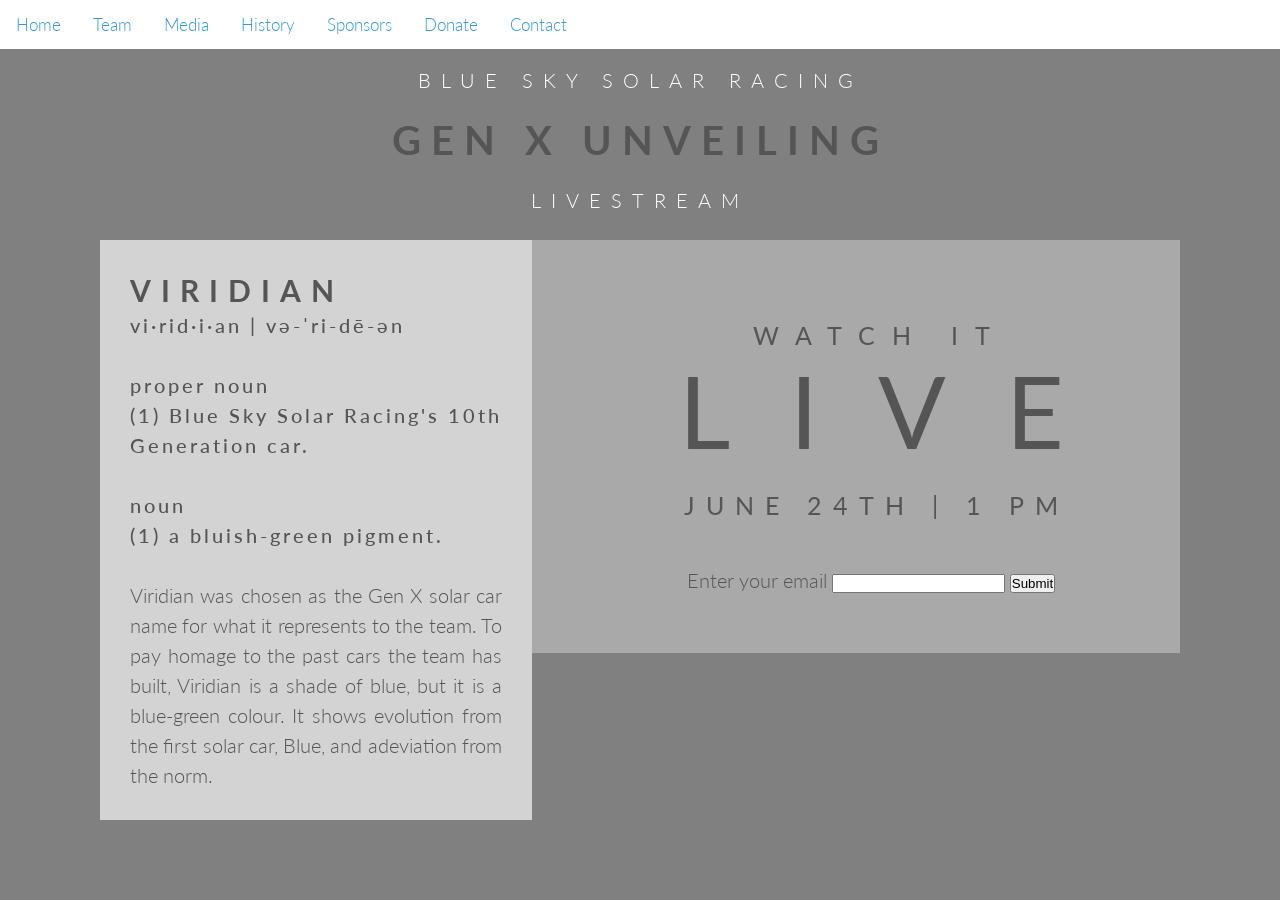
==== index.html @ 3bea6dcf "add local files" ====
<!DOCTYPE html>
<html lang="en">
    <head>
        <meta name="viewport" content="width=device-width, initial-scale=1.0">
        <link rel="stylesheet" type="text/css" href="resources/css/style.css">
        <link href='http://fonts.googleapis.com/css?family=Lato:100,300,400,300italic' rel='stylesheet' type='text/css'>
        <title>Blue Sky Donation Banner</title>
    </head>
    
    <header> 
           
            <div class="topnav" id="myTopnav">
                  <a href="http://blueskysolar.utoronto.ca/" class="colour">Home</a>
                  <a href="#news">Team</a>
                  <a href="http://blueskysolar.utoronto.ca/?page_id=801">Media</a>
                  <a href="http://blueskysolar.utoronto.ca/?page_id=2879">History</a>
                  <a href="http://blueskysolar.utoronto.ca/?page_id=805">Sponsors</a>
                  <a href="https://donate.utoronto.ca/give/show/393">Donate</a>
                  <a href="http://blueskysolar.utoronto.ca/?page_id=796">Contact</a>
                  <a href="javascript:void(0);" class="icon" onclick="myFunction()"><i class="fa fa-bars"></i></a>
            </div>
                          
            <script>
                function myFunction() {
                    var x = document.getElementById("myTopnav");
                        if (x.className === "topnav") {
                            x.className += "responsive";
                        } else {
                            x.className = "topnav";
                        }
                }
            </script>
    </header>
    
    <body>
    
        <iframe name=”hidden_iframe” id=”hidden_iframe” style=”display:none;” onload=”if(submitted) class="hide-form"{window.location="http://blueskysolar.utoronto.ca/"}”></iframe> 
    
        <div class="content-wrapper">
            <div class="title">
               
                <h2 class="subtitle">Blue Sky Solar Racing</h2>
                <h1 class="title-heading">Gen X Unveiling</h1>
                <h2 class="subtitle">Livestream</h2>
                
            </div>
            
            <div class="column-wrapper">
                <div class="column left">
                    <h1 class="dictionary-title">Viridian</h1>
                    <h2 class="dictionary">vi·​rid·​i·​an | və-ˈri-dē-ən</h2><br>
                    <h2 class="dictionary">proper noun</h2>
                    <h2 class="dictionary">(1) Blue Sky Solar Racing's 10th Generation car.</h2><br>
                    <h2 class="dictionary">noun</h2>
                    <h2 class="dictionary">(1) a bluish-green pigment.</h2><br>
                    <p>
                        Viridian was chosen as the Gen X solar car name for what it represents to the team. To pay homage to the past cars the team has built, Viridian is a shade of blue, but it is a blue-green colour. It shows evolution from the first solar car, Blue, and adeviation from the norm.
                    </p>
                </div>
                
                <div class="column right">
                    <h2 class="info-text-3"><span style="letter-spacing: 17px;">Watch I</span>t</h2> 
                    <h2 class="info-text-2"><span style="letter-spacing: 60px;">Liv</span>e</h2>
                    <h2 class="info-text-3"><span style="letter-spacing: 11px;">June 24th | 1 P</span>M</h2><br><br>
                    
                    <div class="countdown-container">
                       <p id="timer">
                           
                       </p>
                    </div>
             
                    <script type=”text/javascript”>var submitted=false;</script> 
                    
                    <form action="https://docs.google.com/forms/d/e/1FAIpQLSffCqPy3en-JEjx-VGScRZC0bl-e0GyffivS2RvYVkKbQRckg/formResponse" method=”post” target=”hidden_iframe” onsubmit=”submitted=true;”> 

                        <label>Enter your email</label>
                    
                        <input type="text" name="entry.695619948" value="" dir="auto" aria-label="Enter your email  " title="">
                    
                        <input type="submit" name="submit" value="Submit" onclick="window.location.href = 'https://w3docs.com';">
                    
                    </form>
                
                </div>                            
            </div>
        </div>
    
    </body>
</html>*
---- resources/css/style.css ----
/*
Orange color: #e67e22

*/


/* ----------------------------------------------- */
/* BASIC SETUP */
/* ----------------------------------------------- */

* {
    margin: 0;
    padding: 0;
    box-sizing: border-box;
}

html,
body {
    background-color: #fff;
    color: #555;
    font-family: 'Lato', 'Arial', sans-serif;
    font-weight: 300;
    font-size: 20px;
    text-rendering: optimizeLegibility;
    overflow-x: hidden;
}

/* ----------------------------------------------- */
/* REUSABLE COMPONENTS */
/* ----------------------------------------------- */



/* ----- PARAGRAPHS ----- */
.long-copy {
    line-height: 145%;
    font-size: 100%;
}

.box p {
    font-size: 100%;
    line-height: 145%;
}


/* ----- ICONS ----- */

/* ----- BUTTONS ----- */


/* ----------------------------------------------- */
/* HEADER */
/* ----------------------------------------------- */

.topnav {
  overflow: hidden;
  background-color: #fff;
  position: absolute;
  z-index: 1;
  width: 100vw;
}

.topnav a {
  z-index: 1;
  float: left;
  display: block;
  color: #3498db;
  text-align: center;
  padding: 14px 16px;
  text-decoration: none;
  font-size: 17px; 
}

.topnav a:hover {
  background-color: #ddd;
  color: black;
}

/* ----------------------------------------------- */
/* FEATURES */
/* ----------------------------------------------- */

.content-wrapper{
    background-color: gray;
    position: absolute;
    top: 0;
    height: 100vh;
    width: 100vw;
    z-index: 0;
    padding: 50px 100px;
}

.title{
    text-align: center;
    line-height: 60px
}

.column-wrapper{
    padding-top: 10px;
}

.column {
    float: left;
    padding: 0 30px 0 0;
}

.left {
    width: 40%;
    background-color: lightgray;
    line-height: 30px;
    padding: 30px 30px 30px 30px;
}


.right {
    width: 60%;
    background-color: darkgray;
    text-align: center;
    padding: 60px 0px 60px 30px;
}


/* ----------------------------------------------- */
/* TEXT */
/* ----------------------------------------------- */

.subtitle{
    font-weight:300;
    color: white;
    text-transform: uppercase;
    letter-spacing: 10px;
    font-size: 20px;
}

.title-heading{
    text-transform: uppercase;
    letter-spacing: 10px;
}

.dictionary-title{
    text-transform: uppercase;
    letter-spacing: 10px;
    font-size: 30px;
    padding-top: 5px;
    padding-bottom: 5px;
}

.dictionary{
    letter-spacing: 3px;
    font-size: 20px;
    font-weight: 500;
}

.info-text{
    text-transform: uppercase;
    font-weight: 400;
    letter-spacing: 5px;
}

.info-text-1{
    text-transform: uppercase;
    font-weight: 400;
    position: relative;
    top: 0;
    font-size: 60px;
}

.info-text-2{
    text-transform: uppercase;
    font-weight: 400;
    padding: 0 0;
    font-size: 100px;
}

.info-text-3{
    text-transform: uppercase;
    font-weight: 400;
    padding-top: 20px;
    font-size: 25px;
}

.info-text-4{
    text-transform: uppercase;
    font-weight: 400;
    letter-spacing: 5px;
    padding-bottom: 25px;
}

p{
    font-size: 20px;
    text-align: justify;
}

/* ----------------------------------------------- */
/* FEATURES */
/* ----------------------------------------------- */

.hide-form{
    height: 0;
    width: 100;
    visibility: hidden;
    margin: 0;
    padding: 0;
    position:absolute;
    top: 0;
}
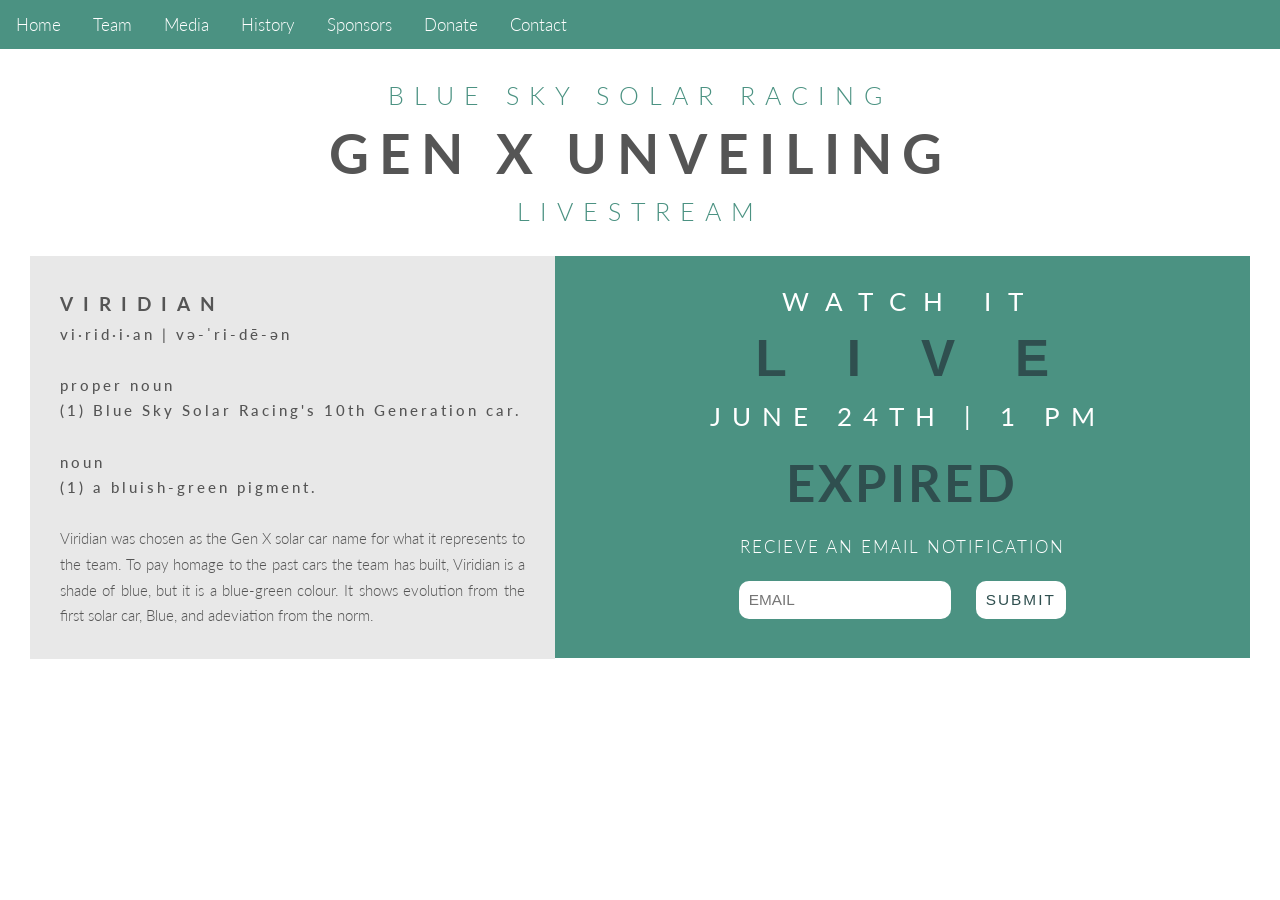
==== commit 5309536a: "v1 upload" ====
--- a/index.html
+++ b/index.html
@@ -1,4 +1,16 @@
 <!DOCTYPE html>
+
+<!-
+
+#4B9282 - Viridian
+#FFFFF1 - Ivory
+#666666 - Dove Gray
+#A19893 - Slate gray
+#C5BAB5 - Light Gray
+#C0C0C0 - Gray
+
+-->
+
 <html lang="en">
     <head>
         <meta name="viewport" content="width=device-width, initial-scale=1.0">
@@ -34,50 +46,47 @@
     
     <body>
     
-        <iframe name=”hidden_iframe” id=”hidden_iframe” style=”display:none;” onload=”if(submitted) class="hide-form"{window.location="http://blueskysolar.utoronto.ca/"}”></iframe> 
+        <iframe name=”hidden_iframe” id=”hidden_iframe” style=”display:none;” onload=”if(submitted) class="hide-form"{window.location="http://blueskysolar.utoronto.ca/"}”> </iframe> 
     
         <div class="content-wrapper">
             <div class="title">
-               
                 <h2 class="subtitle">Blue Sky Solar Racing</h2>
                 <h1 class="title-heading">Gen X Unveiling</h1>
                 <h2 class="subtitle">Livestream</h2>
-                
             </div>
             
             <div class="column-wrapper">
-                <div class="column left">
+                <div class="column left" id="left">
                     <h1 class="dictionary-title">Viridian</h1>
                     <h2 class="dictionary">vi·​rid·​i·​an | və-ˈri-dē-ən</h2><br>
                     <h2 class="dictionary">proper noun</h2>
                     <h2 class="dictionary">(1) Blue Sky Solar Racing's 10th Generation car.</h2><br>
                     <h2 class="dictionary">noun</h2>
                     <h2 class="dictionary">(1) a bluish-green pigment.</h2><br>
-                    <p>
+                    <p class="dic-desc">
                         Viridian was chosen as the Gen X solar car name for what it represents to the team. To pay homage to the past cars the team has built, Viridian is a shade of blue, but it is a blue-green colour. It shows evolution from the first solar car, Blue, and adeviation from the norm.
                     </p>
                 </div>
                 
-                <div class="column right">
-                    <h2 class="info-text-3"><span style="letter-spacing: 17px;">Watch I</span>t</h2> 
-                    <h2 class="info-text-2"><span style="letter-spacing: 60px;">Liv</span>e</h2>
-                    <h2 class="info-text-3"><span style="letter-spacing: 11px;">June 24th | 1 P</span>M</h2><br><br>
+                <div class="column right" id=right>
+                   <div class="static-info-container">
+                       <h2 class="info-text-3"><span style="letter-spacing: 17px;">Watch I</span>t</h2> 
+                        <h2 class="info-text-2"><span style="letter-spacing: 60px;">Liv</span>e</h2>
+                        <h2 class="info-text-3"><span style="letter-spacing: 11px;">June 24th | 1 P</span>M</h2>
+                   </div>
                     
-                    <div class="countdown-container">
-                       <p id="timer">
-                           
-                       </p>
-                    </div>
-             
+                    <div class="timer-container"><h3 id="demo" class="timer"></h3></div>
+                    <script src="resources/script.js"></script>
+                                 
                     <script type=”text/javascript”>var submitted=false;</script> 
                     
-                    <form action="https://docs.google.com/forms/d/e/1FAIpQLSffCqPy3en-JEjx-VGScRZC0bl-e0GyffivS2RvYVkKbQRckg/formResponse" method=”post” target=”hidden_iframe” onsubmit=”submitted=true;”> 
+                    <form id="form" action="https://docs.google.com/forms/d/e/1FAIpQLSffCqPy3en-JEjx-VGScRZC0bl-e0GyffivS2RvYVkKbQRckg/formResponse" method=”post” target=”hidden_iframe” onsubmit=”submitted=true;”> 
 
-                        <label>Enter your email</label>
+                        <label class="rec-email">Recieve an email notification</label><br><br>
                     
-                        <input type="text" name="entry.695619948" value="" dir="auto" aria-label="Enter your email  " title="">
+                        <input class="email-input" type="text" name="entry.695619948" value="" dir="auto" placeholder="EMAIL" aria-label="Enter your email" title="">
                     
-                        <input type="submit" name="submit" value="Submit" onclick="window.location.href = 'https://w3docs.com';">
+                        <input class="submit-button" type="submit" name="submit" value="Submit" onclick="hideSignUp()">
                     
                     </form>
                 
--- a/resources/css/style.css
+++ b/resources/css/style.css
@@ -16,7 +16,7 @@
 
 html,
 body {
-    background-color: #fff;
+    background-color: white;
     color: #555;
     font-family: 'Lato', 'Arial', sans-serif;
     font-weight: 300;
@@ -26,45 +26,23 @@
 }
 
 /* ----------------------------------------------- */
-/* REUSABLE COMPONENTS */
-/* ----------------------------------------------- */
-
-
-
-/* ----- PARAGRAPHS ----- */
-.long-copy {
-    line-height: 145%;
-    font-size: 100%;
-}
-
-.box p {
-    font-size: 100%;
-    line-height: 145%;
-}
-
-
-/* ----- ICONS ----- */
-
-/* ----- BUTTONS ----- */
-
-
-/* ----------------------------------------------- */
 /* HEADER */
 /* ----------------------------------------------- */
 
 .topnav {
   overflow: hidden;
-  background-color: #fff;
+  background-color: #4B9282;
   position: absolute;
   z-index: 1;
   width: 100vw;
+  color: white;
 }
 
 .topnav a {
   z-index: 1;
   float: left;
   display: block;
-  color: #3498db;
+  color: white;
   text-align: center;
   padding: 14px 16px;
   text-decoration: none;
@@ -81,44 +59,42 @@
 /* ----------------------------------------------- */
 
 .content-wrapper{
-    background-color: gray;
+    background-color: white;
     position: absolute;
     top: 0;
     height: 100vh;
     width: 100vw;
     z-index: 0;
-    padding: 50px 100px;
 }
 
 .title{
-    text-align: center;
-    line-height: 60px
+	text-align: center;
+	margin-top: 80px;
 }
 
 .column-wrapper{
-    padding-top: 10px;
+	margin: 30px 30px;
 }
 
 .column {
     float: left;
     padding: 0 30px 0 0;
+	margin: 0 px;
+	padding: 30px;
 }
 
 .left {
-    width: 40%;
-    background-color: lightgray;
-    line-height: 30px;
-    padding: 30px 30px 30px 30px;
-}
-
+    width: 43%;
+    background-color: #e8e8e8;
+    line-height: 2vw;
+}
 
 .right {
-    width: 60%;
-    background-color: darkgray;
+    width: 57%;
+    background-color: #4B9282;
     text-align: center;
-    padding: 60px 0px 60px 30px;
-}
-
+	
+}
 
 /* ----------------------------------------------- */
 /* TEXT */
@@ -126,29 +102,35 @@
 
 .subtitle{
     font-weight:300;
-    color: white;
+    color: #4B9282;
     text-transform: uppercase;
     letter-spacing: 10px;
-    font-size: 20px;
+    font-size: 25px;
 }
 
 .title-heading{
     text-transform: uppercase;
     letter-spacing: 10px;
+	margin: 10px;
+	font-size: 55px;
 }
 
 .dictionary-title{
     text-transform: uppercase;
     letter-spacing: 10px;
-    font-size: 30px;
+    font-size: 1.5vw;
     padding-top: 5px;
     padding-bottom: 5px;
 }
 
 .dictionary{
     letter-spacing: 3px;
-    font-size: 20px;
+    font-size: 1.2vw;
     font-weight: 500;
+}
+
+.dic-desc{
+    font-size: 1.2vw;
 }
 
 .info-text{
@@ -157,26 +139,19 @@
     letter-spacing: 5px;
 }
 
-.info-text-1{
+.info-text-2{
+    text-transform: uppercase;
+    font-weight: 600;
+    padding: 1vw 0;
+    font-size: 4vw;
+	color: darkslategray;
+}
+
+.info-text-3{
     text-transform: uppercase;
     font-weight: 400;
-    position: relative;
-    top: 0;
-    font-size: 60px;
-}
-
-.info-text-2{
-    text-transform: uppercase;
-    font-weight: 400;
-    padding: 0 0;
-    font-size: 100px;
-}
-
-.info-text-3{
-    text-transform: uppercase;
-    font-weight: 400;
-    padding-top: 20px;
-    font-size: 25px;
+    font-size: 2vw;
+	color: white;
 }
 
 .info-text-4{
@@ -191,8 +166,15 @@
     text-align: justify;
 }
 
-/* ----------------------------------------------- */
-/* FEATURES */
+.rec-email{
+	text-transform: uppercase;
+	font-size: 1.3vw; 
+	letter-spacing: 2px; 
+	color: white		
+}
+
+/* ----------------------------------------------- */
+/* FORM */
 /* ----------------------------------------------- */
 
 .hide-form{
@@ -204,3 +186,264 @@
     position:absolute;
     top: 0;
 }
+
+.email-input{
+	border-radius: 10px;
+	border-style: solid;
+	border-width: 1px;
+	padding: 10px;
+	font-size: 1.2vw;
+	border-width: 0;
+}
+
+.submit-button{
+	text-transform: uppercase;
+	padding: 10px;
+	border-style: solid;
+	border-radius: 10px;
+	background-color: white;
+	text-transform: uppercase; 
+	font-size: 1.2vw; 
+	letter-spacing: 2px;
+	border-width: 0;
+	margin-left: 20px;
+	color: darkslategray;
+}
+
+.submit-button:hover{
+	text-transform: uppercase;
+	padding: 10px;
+	border-style: solid;
+	border-radius: 10px;
+	background-color: darkslategray;
+	text-transform: uppercase; 
+	font-size: 1.2vw; 
+	letter-spacing: 2px;
+	border-width: 0;
+	margin-left: 20px;
+	color: white;
+}
+
+/* ----------------------------------------------- */
+/* TIMER */
+/* ----------------------------------------------- */
+
+.timer{
+    letter-spacing: 3px;
+    text-align: center;
+    margin: 20px;
+    font-size: 4vw;
+	color: darkslategray;
+}
+
+/* ----------------------------------------------- */
+/* MEDIA QUERIES */
+/* ----------------------------------------------- */
+
+@media only screen and (max-width: 600px) {
+
+* {
+    margin: 0;
+    padding: 0;
+    box-sizing: border-box;
+}
+
+html,
+body {
+    background-color: white;
+    color: #555;
+    font-family: 'Lato', 'Arial', sans-serif;
+    font-weight: 300;
+    font-size: 20px;
+    text-rendering: optimizeLegibility;
+}
+
+/* ----------------------------------------------- */
+/* HEADER */
+/* ----------------------------------------------- */
+
+.topnav a {
+  display: none;
+  height: 0;
+}
+
+.topnav a:hover {
+  display: none;
+}
+
+/* ----------------------------------------------- */
+/* FEATURES */
+/* ----------------------------------------------- */
+
+.title{
+	text-align: center;
+	margin-top: 20px;
+	margin-bottom: -10px;
+}
+	
+.column-wrapper{
+	margin: 30px 30px;
+}
+
+.column {
+    float:none;
+	margin: 0px;
+	padding: 20px;
+	margin-top: 0px;
+}
+
+.left {
+    width: 100%;
+    background-color: #e8e8e8;
+	line-height: 1.3;
+}
+
+.right {
+    width: 100%;
+    background-color: #4B9282;
+    text-align: center;
+}
+
+/* ----------------------------------------------- */
+/* TEXT */
+/* ----------------------------------------------- */
+
+.subtitle{
+    font-weight:300;
+    color: #4B9282;
+    text-transform: uppercase;
+    letter-spacing: 5px;
+    font-size: 4vw;
+}
+
+.title-heading{
+    text-transform: uppercase;
+    letter-spacing: 10px;
+	margin: 1vw;
+	font-size: 5vw;
+}
+
+.dictionary-title{
+    text-transform: uppercase;
+    letter-spacing: 10px;
+    font-size: 5vw;
+    padding-top: 5px;
+    padding-bottom: 5px;
+}
+
+.dictionary{
+    letter-spacing: 3px;
+    font-size: 4vw;
+    font-weight: 500;
+}
+
+.dic-desc{
+    font-size: 4vw;
+	height: 0;
+	display: none;
+}
+
+.info-text{
+    text-transform: uppercase;
+    font-weight: 400;
+    letter-spacing: 5px;
+}
+
+.info-text-2{
+    text-transform: uppercase;
+    font-weight: 600;
+    padding: 0;
+    font-size: 10vw;
+	color: darkslategray;
+	height: 0;
+	display: none;
+}
+
+.info-text-3{
+	display: hidden;
+	height: 0;
+	display: none;
+}
+
+.info-text-4{
+    text-transform: uppercase;
+    font-weight: 400;
+    letter-spacing: 5px;
+    padding-bottom: 25px;
+}
+
+p{
+    font-size: 4vw;
+    text-align: justify;
+}
+	
+.rec-email{
+	text-transform: uppercase;
+	font-size: 5vw; 
+	letter-spacing: 2px; 
+	color: white		
+}
+
+/* ----------------------------------------------- */
+/* FORM */
+/* ----------------------------------------------- */
+
+.hide-form{
+    height: 0;
+    width: 100;
+    visibility: hidden;
+    margin: 0;
+    padding: 0;
+    position:absolute;
+    top: 0;
+}
+
+.email-input{
+	border-radius: 10px;
+	border-style: solid;
+	border-width: 1px;
+	padding: 10px;
+	font-size: 3.5vw;
+	margin-bottom: 20px;
+	border-width: 0;
+}
+
+.submit-button{
+	text-transform: uppercase;
+	padding: 10px 10vw;
+	border-style: solid;
+	border-radius: 10px;
+	background-color: white;
+	text-transform: uppercase; 
+	font-size: 4vw; 
+	letter-spacing: 2px;
+	border-width: 0;
+	margin-left: 0px;
+	color: darkslategray;
+}
+
+.submit-button:hover{
+	text-transform: uppercase;
+	padding: 10px 10vw;
+	border-style: solid;
+	border-radius: 10px;
+	background-color: white;
+	text-transform: uppercase; 
+	font-size: 4vw; 
+	letter-spacing: 2px;
+	border-width: 0;
+	margin-left: 0px;
+	color: darkslategray;
+}
+
+/* ----------------------------------------------- */
+/* TIMER */
+/* ----------------------------------------------- */
+
+.timer{
+    letter-spacing: 3px;
+    text-align: center;
+    margin: 10px;
+    font-size: 6vw;
+	color: darkslategray;
+}
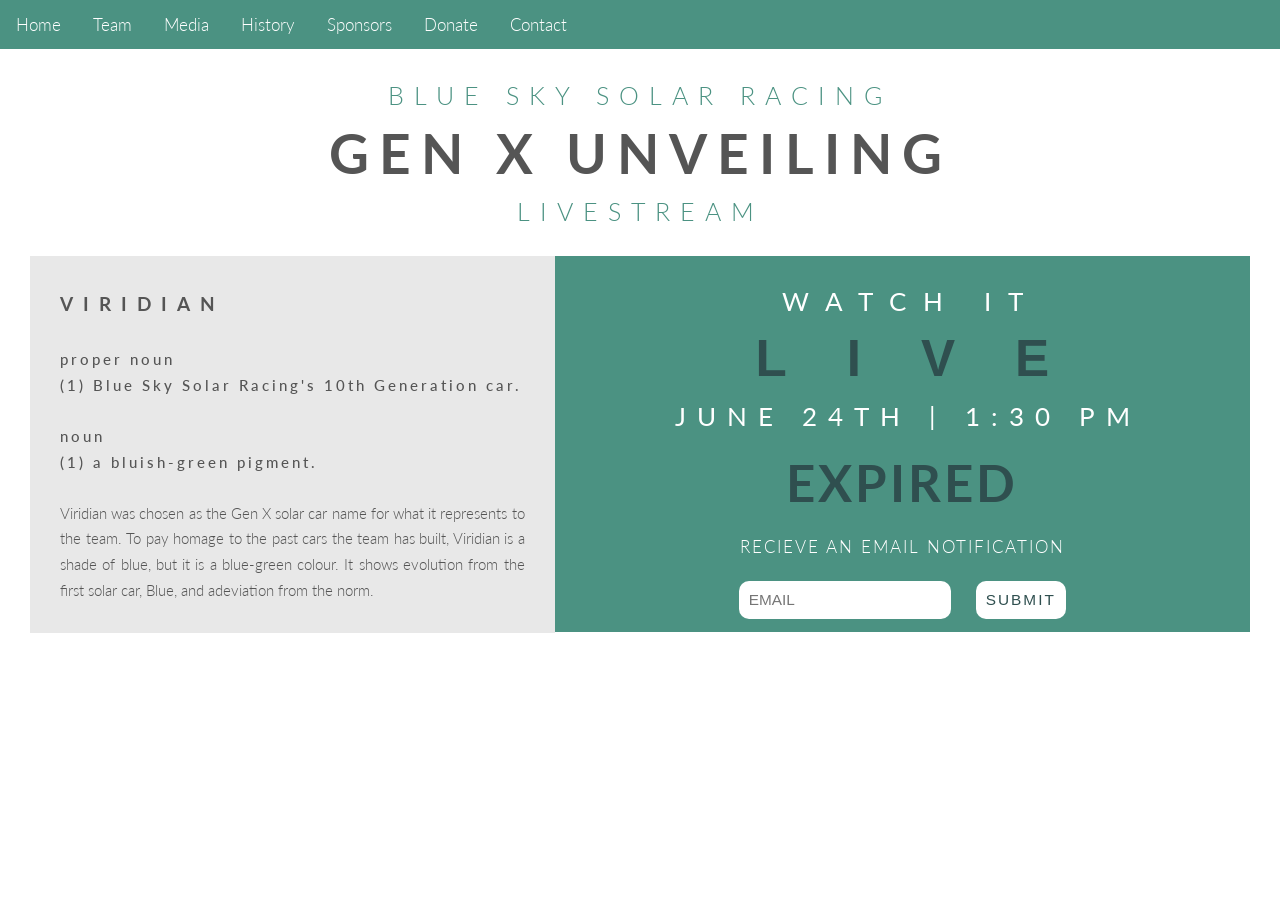
==== commit 6a21d6eb: "fixed time and left panel text" ====
--- a/index.html
+++ b/index.html
@@ -57,8 +57,7 @@
             
             <div class="column-wrapper">
                 <div class="column left" id="left">
-                    <h1 class="dictionary-title">Viridian</h1>
-                    <h2 class="dictionary">vi·​rid·​i·​an | və-ˈri-dē-ən</h2><br>
+                    <h1 class="dictionary-title">Viridian</h1><br>
                     <h2 class="dictionary">proper noun</h2>
                     <h2 class="dictionary">(1) Blue Sky Solar Racing's 10th Generation car.</h2><br>
                     <h2 class="dictionary">noun</h2>
@@ -72,7 +71,7 @@
                    <div class="static-info-container">
                        <h2 class="info-text-3"><span style="letter-spacing: 17px;">Watch I</span>t</h2> 
                         <h2 class="info-text-2"><span style="letter-spacing: 60px;">Liv</span>e</h2>
-                        <h2 class="info-text-3"><span style="letter-spacing: 11px;">June 24th | 1 P</span>M</h2>
+                        <h2 class="info-text-3"><span style="letter-spacing: 11px;">June 24th | 1:30 P</span>M</h2>
                    </div>
                     
                     <div class="timer-container"><h3 id="demo" class="timer"></h3></div>
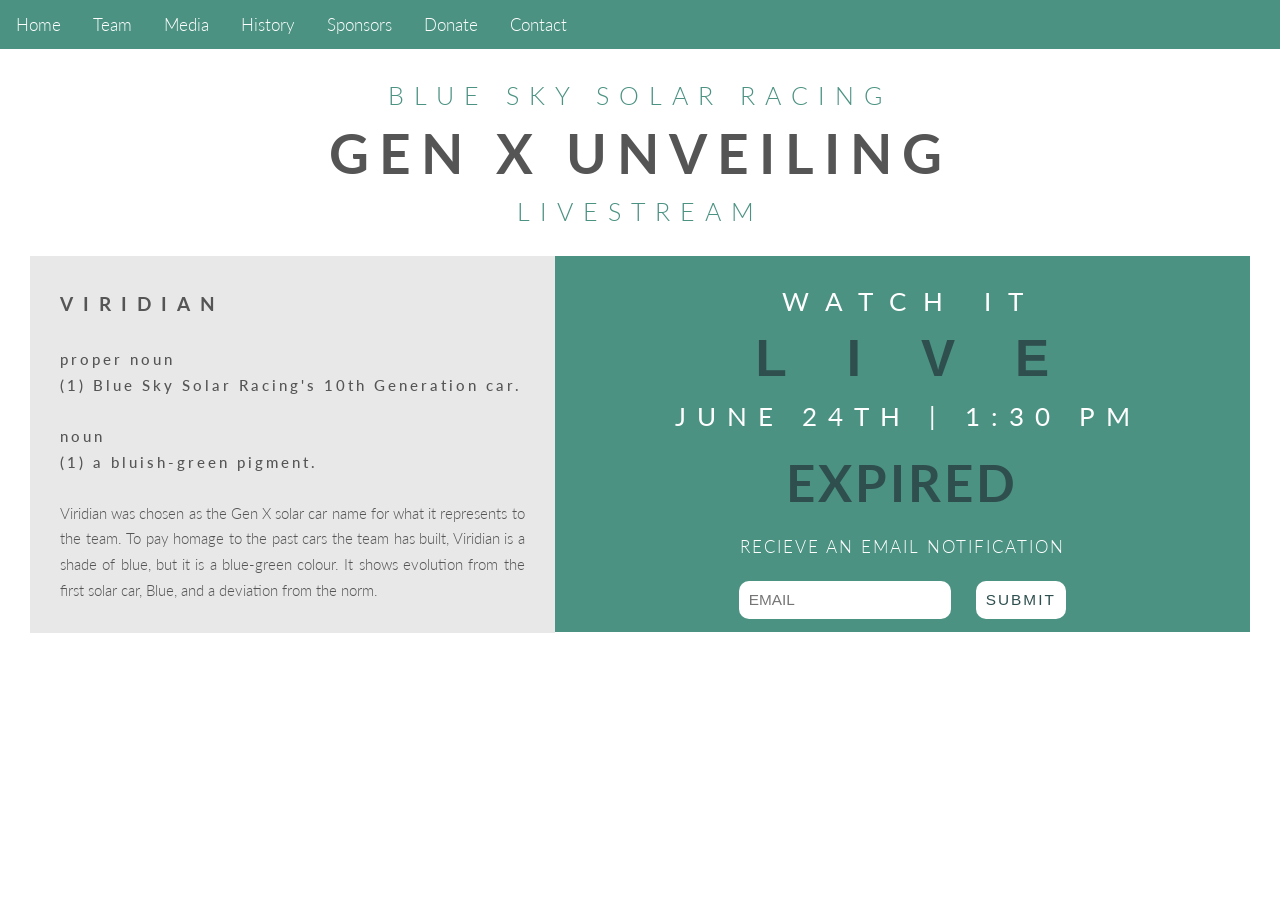
==== commit 7bd85cf0: "hide form when submit button clicked" ====
--- a/index.html
+++ b/index.html
@@ -63,7 +63,7 @@
                     <h2 class="dictionary">noun</h2>
                     <h2 class="dictionary">(1) a bluish-green pigment.</h2><br>
                     <p class="dic-desc">
-                        Viridian was chosen as the Gen X solar car name for what it represents to the team. To pay homage to the past cars the team has built, Viridian is a shade of blue, but it is a blue-green colour. It shows evolution from the first solar car, Blue, and adeviation from the norm.
+                        Viridian was chosen as the Gen X solar car name for what it represents to the team. To pay homage to the past cars the team has built, Viridian is a shade of blue, but it is a blue-green colour. It shows evolution from the first solar car, Blue, and a deviation from the norm.
                     </p>
                 </div>
                 
@@ -81,13 +81,15 @@
                     
                     <form id="form" action="https://docs.google.com/forms/d/e/1FAIpQLSffCqPy3en-JEjx-VGScRZC0bl-e0GyffivS2RvYVkKbQRckg/formResponse" method=”post” target=”hidden_iframe” onsubmit=”submitted=true;”> 
 
-                        <label class="rec-email">Recieve an email notification</label><br><br>
+                        <label id="change-text" class="rec-email">Recieve an email notification</label><br><br>
                     
-                        <input class="email-input" type="text" name="entry.695619948" value="" dir="auto" placeholder="EMAIL" aria-label="Enter your email" title="">
+                        <input id="hide" class="email-input" type="text" name="entry.695619948" value="" dir="auto" placeholder="EMAIL" aria-label="Enter your email" title="">
                     
-                        <input class="submit-button" type="submit" name="submit" value="Submit" onclick="hideSignUp()">
+                        <input id="hide" class="submit-button" type="submit" name="submit" value="Submit" onclick="hideSignUp()">
                     
                     </form>
+                    
+                    <h1 id="show" style="display: none; text-transform: uppercase; color: white; letter-spacing: 5px; font-size: 18px;">Thank You for Signing up!</h1>
                 
                 </div>                            
             </div>
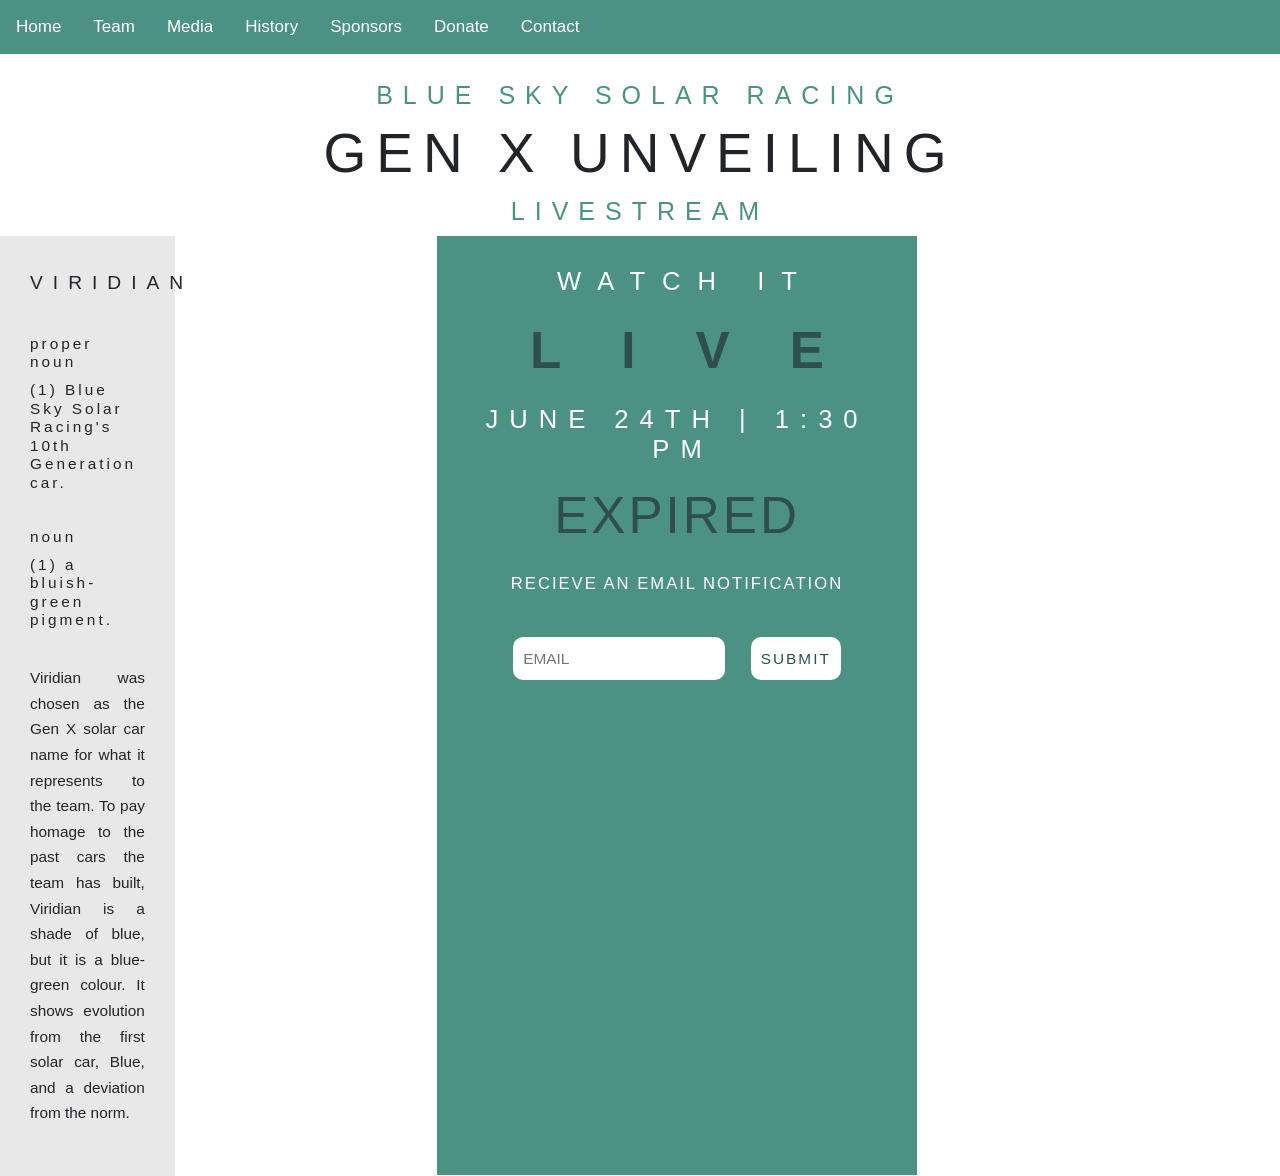
==== commit 4b0936a6: "edited google form button" ====
--- a/index.html
+++ b/index.html
@@ -14,9 +14,14 @@
 <html lang="en">
     <head>
         <meta name="viewport" content="width=device-width, initial-scale=1.0">
-        <link rel="stylesheet" type="text/css" href="resources/css/style.css">
+        <link rel="stylesheet" type="text/css" href="livestream-resources/resources/css/style.css">
         <link href='http://fonts.googleapis.com/css?family=Lato:100,300,400,300italic' rel='stylesheet' type='text/css'>
-        <title>Blue Sky Donation Banner</title>
+        <title>Blue Sky Livestream</title>
+        
+        <!-- Bootstrap CSS -->
+   		<link rel="stylesheet" href="https://maxcdn.bootstrapcdn.com/bootstrap/4.0.0/css/bootstrap.min.css" integrity="sha384-Gn5384xqQ1aoWXA+058RXPxPg6fy4IWvTNh0E263XmFcJlSAwiGgFAW/dAiS6JXm" crossorigin="anonymous">
+
+        
     </head>
     
     <header> 
@@ -55,8 +60,9 @@
                 <h2 class="subtitle">Livestream</h2>
             </div>
             
-            <div class="column-wrapper">
-                <div class="column left" id="left">
+            <div class="row">
+			  <div class="col-sm-4">
+			  	 <div class="column left" id="left">
                     <h1 class="dictionary-title">Viridian</h1><br>
                     <h2 class="dictionary">proper noun</h2>
                     <h2 class="dictionary">(1) Blue Sky Solar Racing's 10th Generation car.</h2><br>
@@ -66,8 +72,9 @@
                         Viridian was chosen as the Gen X solar car name for what it represents to the team. To pay homage to the past cars the team has built, Viridian is a shade of blue, but it is a blue-green colour. It shows evolution from the first solar car, Blue, and a deviation from the norm.
                     </p>
                 </div>
-                
-                <div class="column right" id=right>
+			  </div>
+			  <div class="col-sm-8">
+			  	   <div class="column right" id=right>
                    <div class="static-info-container">
                        <h2 class="info-text-3"><span style="letter-spacing: 17px;">Watch I</span>t</h2> 
                         <h2 class="info-text-2"><span style="letter-spacing: 60px;">Liv</span>e</h2>
@@ -83,15 +90,22 @@
 
                         <label id="change-text" class="rec-email">Recieve an email notification</label><br><br>
                     
-                        <input id="hide" class="email-input" type="text" name="entry.695619948" value="" dir="auto" placeholder="EMAIL" aria-label="Enter your email" title="">
+                        <input id="email-get" class="email-input" type="email" name="entry.695619948" value="" dir="auto" placeholder="EMAIL" aria-label="Enter your email" title="">
                     
-                        <input id="hide" class="submit-button" type="submit" name="submit" value="Submit" onclick="hideSignUp()">
+                        <input id="" class="submit-button" type="submit" name="submit" value="Submit" onclick="hideSignUp()">
                     
                     </form>
                     
                     <h1 id="show" style="display: none; text-transform: uppercase; color: white; letter-spacing: 5px; font-size: 18px;">Thank You for Signing up!</h1>
                 
-                </div>                            
+                  </div>
+			  </div>
+			</div>
+
+            <div class="column-wrapper">
+               
+                
+                                            
             </div>
         </div>
     
--- a/livestream-resources/resources/css/style.css
+++ b/livestream-resources/resources/css/style.css
@@ -0,0 +1,449 @@
+/*
+Orange color: #e67e22
+
+*/
+
+
+/* ----------------------------------------------- */
+/* BASIC SETUP */
+/* ----------------------------------------------- */
+
+* {
+    margin: 0;
+    padding: 0;
+    box-sizing: border-box;
+}
+
+html,
+body {
+    background-color: white;
+    color: #555;
+    font-family: 'Lato', 'Arial', sans-serif;
+    font-weight: 300;
+    font-size: 20px;
+    text-rendering: optimizeLegibility;
+    overflow-x: hidden;
+}
+
+/* ----------------------------------------------- */
+/* HEADER */
+/* ----------------------------------------------- */
+
+.topnav {
+  overflow: hidden;
+  background-color: #4B9282;
+  position: absolute;
+  z-index: 1;
+  width: 100vw;
+  color: white;
+}
+
+.topnav a {
+  z-index: 1;
+  float: left;
+  display: block;
+  color: white;
+  text-align: center;
+  padding: 14px 16px;
+  text-decoration: none;
+  font-size: 17px; 
+}
+
+.topnav a:hover {
+  background-color: #ddd;
+  color: black;
+}
+
+/* ----------------------------------------------- */
+/* FEATURES */
+/* ----------------------------------------------- */
+
+.content-wrapper{
+    background-color: white;
+    position: absolute;
+    top: 0;
+    height: 100vh;
+    width: 100vw;
+    z-index: 0;
+}
+
+.title{
+	text-align: center;
+	margin-top: 80px;
+}
+
+.column-wrapper{
+	margin: 30px 30px;
+}
+
+.column {
+    float: left;
+    padding: 0 30px 0 0;
+	margin: 0 px;
+	padding: 30px;
+}
+
+.left {
+    width: 43%;
+    background-color: #e8e8e8;
+    line-height: 2vw;
+}
+
+.right {
+    width: 57%;
+    background-color: #4B9282;
+    text-align: center;
+	
+}
+
+/* ----------------------------------------------- */
+/* TEXT */
+/* ----------------------------------------------- */
+
+.subtitle{
+    font-weight:300;
+    color: #4B9282;
+    text-transform: uppercase;
+    letter-spacing: 10px;
+    font-size: 25px;
+}
+
+.title-heading{
+    text-transform: uppercase;
+    letter-spacing: 10px;
+	margin: 10px;
+	font-size: 55px;
+}
+
+.dictionary-title{
+    text-transform: uppercase;
+    letter-spacing: 10px;
+    font-size: 1.5vw;
+    padding-top: 5px;
+    padding-bottom: 5px;
+}
+
+.dictionary{
+    letter-spacing: 3px;
+    font-size: 1.2vw;
+    font-weight: 500;
+}
+
+.dic-desc{
+    font-size: 1.2vw;
+}
+
+.info-text{
+    text-transform: uppercase;
+    font-weight: 400;
+    letter-spacing: 5px;
+}
+
+.info-text-2{
+    text-transform: uppercase;
+    font-weight: 600;
+    padding: 1vw 0;
+    font-size: 4vw;
+	color: darkslategray;
+}
+
+.info-text-3{
+    text-transform: uppercase;
+    font-weight: 400;
+    font-size: 2vw;
+	color: white;
+}
+
+.info-text-4{
+    text-transform: uppercase;
+    font-weight: 400;
+    letter-spacing: 5px;
+    padding-bottom: 25px;
+}
+
+p{
+    font-size: 20px;
+    text-align: justify;
+}
+
+.rec-email{
+	text-transform: uppercase;
+	font-size: 1.3vw; 
+	letter-spacing: 2px; 
+	color: white		
+}
+
+/* ----------------------------------------------- */
+/* FORM */
+/* ----------------------------------------------- */
+
+.hide-form{
+    height: 0;
+    width: 100;
+    visibility: hidden;
+    margin: 0;
+    padding: 0;
+    position:absolute;
+    top: 0;
+}
+
+.email-input{
+	border-radius: 10px;
+	border-style: solid;
+	border-width: 1px;
+	padding: 10px;
+	font-size: 1.2vw;
+	border-width: 0;
+}
+
+.submit-button{
+	text-transform: uppercase;
+	padding: 10px;
+	border-style: solid;
+	border-radius: 10px;
+	background-color: white;
+	text-transform: uppercase; 
+	font-size: 1.2vw; 
+	letter-spacing: 2px;
+	border-width: 0;
+	margin-left: 20px;
+	color: darkslategray;
+}
+
+.submit-button:hover{
+	text-transform: uppercase;
+	padding: 10px;
+	border-style: solid;
+	border-radius: 10px;
+	background-color: darkslategray;
+	text-transform: uppercase; 
+	font-size: 1.2vw; 
+	letter-spacing: 2px;
+	border-width: 0;
+	margin-left: 20px;
+	color: white;
+}
+
+/* ----------------------------------------------- */
+/* TIMER */
+/* ----------------------------------------------- */
+
+.timer{
+    letter-spacing: 3px;
+    text-align: center;
+    margin: 20px;
+    font-size: 4vw;
+	color: darkslategray;
+}
+
+/* ----------------------------------------------- */
+/* MEDIA QUERIES */
+/* ----------------------------------------------- */
+
+@media only screen and (max-width: 600px) {
+
+* {
+    margin: 0;
+    padding: 0;
+    box-sizing: border-box;
+}
+
+html,
+body {
+    background-color: white;
+    color: #555;
+    font-family: 'Lato', 'Arial', sans-serif;
+    font-weight: 300;
+    font-size: 20px;
+    text-rendering: optimizeLegibility;
+}
+
+/* ----------------------------------------------- */
+/* HEADER */
+/* ----------------------------------------------- */
+
+.topnav a {
+  display: none;
+  height: 0;
+}
+
+.topnav a:hover {
+  display: none;
+}
+
+/* ----------------------------------------------- */
+/* FEATURES */
+/* ----------------------------------------------- */
+
+.title{
+	text-align: center;
+	margin-top: 20px;
+	margin-bottom: -10px;
+}
+	
+.column-wrapper{
+	margin: 30px 30px;
+}
+
+.column {
+    float:none;
+	margin: 0px;
+	padding: 20px;
+	margin-top: 0px;
+}
+
+.left {
+    width: 100%;
+    background-color: #e8e8e8;
+	line-height: 1.3;
+}
+
+.right {
+    width: 100%;
+    background-color: #4B9282;
+    text-align: center;
+}
+
+/* ----------------------------------------------- */
+/* TEXT */
+/* ----------------------------------------------- */
+
+.subtitle{
+    font-weight:300;
+    color: #4B9282;
+    text-transform: uppercase;
+    letter-spacing: 5px;
+    font-size: 4vw;
+}
+
+.title-heading{
+    text-transform: uppercase;
+    letter-spacing: 10px;
+	margin: 1vw;
+	font-size: 5vw;
+}
+
+.dictionary-title{
+    text-transform: uppercase;
+    letter-spacing: 10px;
+    font-size: 5vw;
+    padding-top: 5px;
+    padding-bottom: 5px;
+}
+
+.dictionary{
+    letter-spacing: 3px;
+    font-size: 4vw;
+    font-weight: 500;
+}
+
+.dic-desc{
+    font-size: 4vw;
+	height: 0;
+	display: none;
+}
+
+.info-text{
+    text-transform: uppercase;
+    font-weight: 400;
+    letter-spacing: 5px;
+}
+
+.info-text-2{
+    text-transform: uppercase;
+    font-weight: 600;
+    padding: 0;
+    font-size: 10vw;
+	color: darkslategray;
+	height: 0;
+	display: none;
+}
+
+.info-text-3{
+	display: hidden;
+	height: 0;
+	display: none;
+}
+
+.info-text-4{
+    text-transform: uppercase;
+    font-weight: 400;
+    letter-spacing: 5px;
+    padding-bottom: 25px;
+}
+
+p{
+    font-size: 4vw;
+    text-align: justify;
+}
+	
+.rec-email{
+	text-transform: uppercase;
+	font-size: 5vw; 
+	letter-spacing: 2px; 
+	color: white		
+}
+
+/* ----------------------------------------------- */
+/* FORM */
+/* ----------------------------------------------- */
+
+.hide-form{
+    height: 0;
+    width: 100;
+    visibility: hidden;
+    margin: 0;
+    padding: 0;
+    position:absolute;
+    top: 0;
+}
+
+.email-input{
+	border-radius: 10px;
+	border-style: solid;
+	border-width: 1px;
+	padding: 10px;
+	font-size: 3.5vw;
+	margin-bottom: 20px;
+	border-width: 0;
+}
+
+.submit-button{
+	text-transform: uppercase;
+	padding: 10px 10vw;
+	border-style: solid;
+	border-radius: 10px;
+	background-color: white;
+	text-transform: uppercase; 
+	font-size: 4vw; 
+	letter-spacing: 2px;
+	border-width: 0;
+	margin-left: 0px;
+	color: darkslategray;
+}
+
+.submit-button:hover{
+	text-transform: uppercase;
+	padding: 10px 10vw;
+	border-style: solid;
+	border-radius: 10px;
+	background-color: white;
+	text-transform: uppercase; 
+	font-size: 4vw; 
+	letter-spacing: 2px;
+	border-width: 0;
+	margin-left: 0px;
+	color: darkslategray;
+}
+
+/* ----------------------------------------------- */
+/* TIMER */
+/* ----------------------------------------------- */
+
+.timer{
+    letter-spacing: 3px;
+    text-align: center;
+    margin: 10px;
+    font-size: 6vw;
+	color: darkslategray;
+}
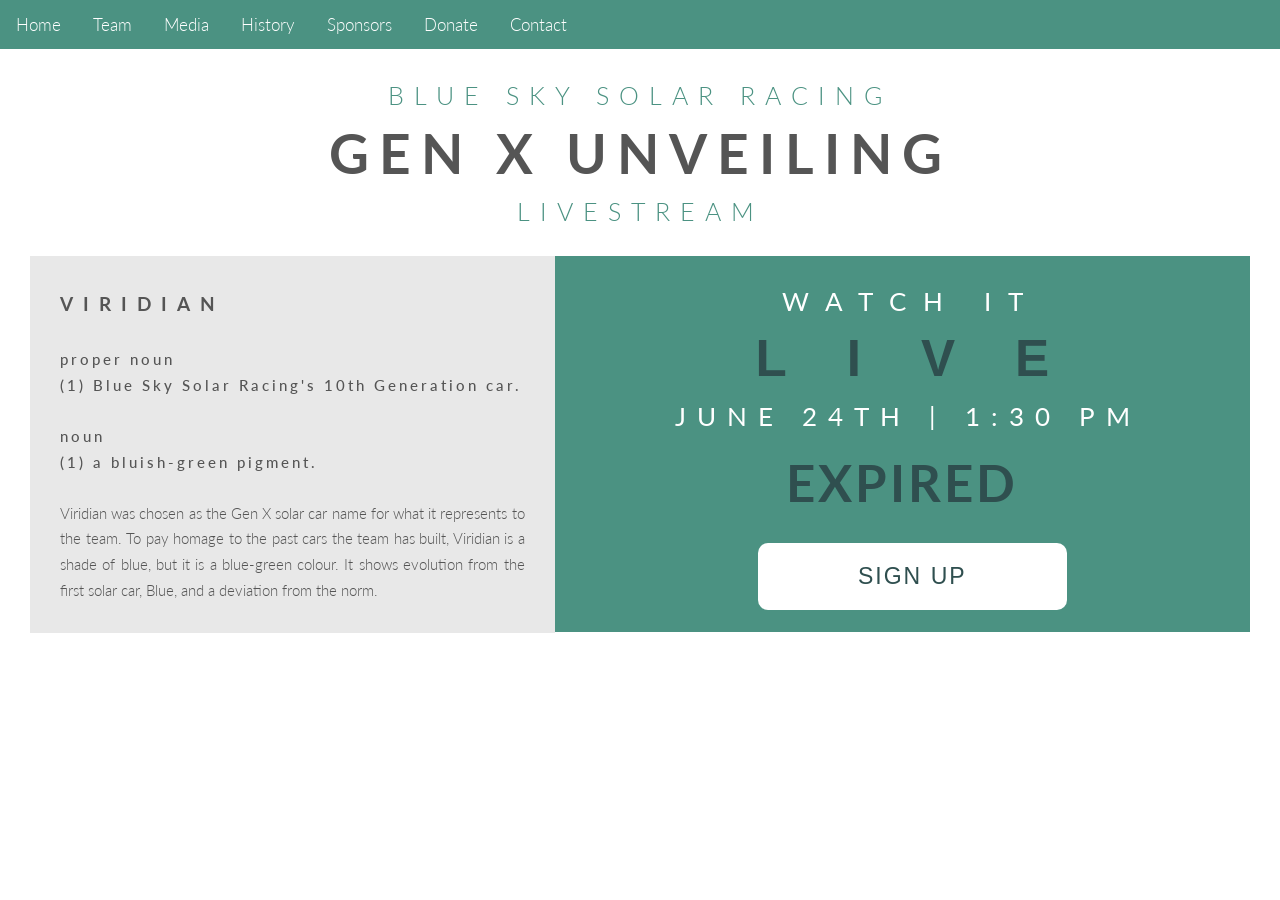
==== commit 95f91415: "fixed sign up" ====
--- a/index.html
+++ b/index.html
@@ -14,14 +14,9 @@
 <html lang="en">
     <head>
         <meta name="viewport" content="width=device-width, initial-scale=1.0">
-        <link rel="stylesheet" type="text/css" href="livestream-resources/resources/css/style.css">
+        <link rel="stylesheet" type="text/css" href="resources/css/style.css">
         <link href='http://fonts.googleapis.com/css?family=Lato:100,300,400,300italic' rel='stylesheet' type='text/css'>
-        <title>Blue Sky Livestream</title>
-        
-        <!-- Bootstrap CSS -->
-   		<link rel="stylesheet" href="https://maxcdn.bootstrapcdn.com/bootstrap/4.0.0/css/bootstrap.min.css" integrity="sha384-Gn5384xqQ1aoWXA+058RXPxPg6fy4IWvTNh0E263XmFcJlSAwiGgFAW/dAiS6JXm" crossorigin="anonymous">
-
-        
+        <title>Blue Sky Donation Banner</title>
     </head>
     
     <header> 
@@ -51,8 +46,6 @@
     
     <body>
     
-        <iframe name=”hidden_iframe” id=”hidden_iframe” style=”display:none;” onload=”if(submitted) class="hide-form"{window.location="http://blueskysolar.utoronto.ca/"}”> </iframe> 
-    
         <div class="content-wrapper">
             <div class="title">
                 <h2 class="subtitle">Blue Sky Solar Racing</h2>
@@ -60,9 +53,8 @@
                 <h2 class="subtitle">Livestream</h2>
             </div>
             
-            <div class="row">
-			  <div class="col-sm-4">
-			  	 <div class="column left" id="left">
+            <div class="column-wrapper">
+                <div class="column left" id="left">
                     <h1 class="dictionary-title">Viridian</h1><br>
                     <h2 class="dictionary">proper noun</h2>
                     <h2 class="dictionary">(1) Blue Sky Solar Racing's 10th Generation car.</h2><br>
@@ -72,9 +64,8 @@
                         Viridian was chosen as the Gen X solar car name for what it represents to the team. To pay homage to the past cars the team has built, Viridian is a shade of blue, but it is a blue-green colour. It shows evolution from the first solar car, Blue, and a deviation from the norm.
                     </p>
                 </div>
-			  </div>
-			  <div class="col-sm-8">
-			  	   <div class="column right" id=right>
+                
+                <div class="column right" id=right>
                    <div class="static-info-container">
                        <h2 class="info-text-3"><span style="letter-spacing: 17px;">Watch I</span>t</h2> 
                         <h2 class="info-text-2"><span style="letter-spacing: 60px;">Liv</span>e</h2>
@@ -85,27 +76,13 @@
                     <script src="resources/script.js"></script>
                                  
                     <script type=”text/javascript”>var submitted=false;</script> 
+                     <form id="form" action="https://forms.gle/Ad9BLR3aikVLjFF57"> 
                     
-                    <form id="form" action="https://docs.google.com/forms/d/e/1FAIpQLSffCqPy3en-JEjx-VGScRZC0bl-e0GyffivS2RvYVkKbQRckg/formResponse" method=”post” target=”hidden_iframe” onsubmit=”submitted=true;”> 
-
-                        <label id="change-text" class="rec-email">Recieve an email notification</label><br><br>
-                    
-                        <input id="email-get" class="email-input" type="email" name="entry.695619948" value="" dir="auto" placeholder="EMAIL" aria-label="Enter your email" title="">
-                    
-                        <input id="" class="submit-button" type="submit" name="submit" value="Submit" onclick="hideSignUp()">
+                        <input id="" class="submit-button" type="submit" name="submit" value="Sign Up" onclick="window.location.href = 'https://forms.gle/Ad9BLR3aikVLjFF57'">
                     
                     </form>
-                    
-                    <h1 id="show" style="display: none; text-transform: uppercase; color: white; letter-spacing: 5px; font-size: 18px;">Thank You for Signing up!</h1>
                 
-                  </div>
-			  </div>
-			</div>
-
-            <div class="column-wrapper">
-               
-                
-                                            
+                </div>                            
             </div>
         </div>
     
--- a/resources/css/style.css
+++ b/resources/css/style.css
@@ -0,0 +1,451 @@
+/*
+Orange color: #e67e22
+
+*/
+
+
+/* ----------------------------------------------- */
+/* BASIC SETUP */
+/* ----------------------------------------------- */
+
+* {
+    margin: 0;
+    padding: 0;
+    box-sizing: border-box;
+}
+
+html,
+body {
+    background-color: white;
+    color: #555;
+    font-family: 'Lato', 'Arial', sans-serif;
+    font-weight: 300;
+    font-size: 20px;
+    text-rendering: optimizeLegibility;
+    overflow-x: hidden;
+}
+
+/* ----------------------------------------------- */
+/* HEADER */
+/* ----------------------------------------------- */
+
+.topnav {
+  overflow: hidden;
+  background-color: #4B9282;
+  position: absolute;
+  z-index: 1;
+  width: 100vw;
+  color: white;
+}
+
+.topnav a {
+  z-index: 1;
+  float: left;
+  display: block;
+  color: white;
+  text-align: center;
+  padding: 14px 16px;
+  text-decoration: none;
+  font-size: 17px; 
+}
+
+.topnav a:hover {
+  background-color: #ddd;
+  color: black;
+}
+
+/* ----------------------------------------------- */
+/* FEATURES */
+/* ----------------------------------------------- */
+
+.content-wrapper{
+    background-color: white;
+    position: absolute;
+    top: 0;
+    height: 100vh;
+    width: 100vw;
+    z-index: 0;
+}
+
+.title{
+	text-align: center;
+	margin-top: 80px;
+}
+
+.column-wrapper{
+	margin: 30px 30px;
+}
+
+.column {
+    float: left;
+    padding: 0 30px 0 0;
+	margin: 0 px;
+	padding: 30px;
+}
+
+.left {
+    width: 43%;
+    background-color: #e8e8e8;
+    line-height: 2vw;
+}
+
+.right {
+    width: 57%;
+    background-color: #4B9282;
+    text-align: center;
+	
+}
+
+/* ----------------------------------------------- */
+/* TEXT */
+/* ----------------------------------------------- */
+
+.subtitle{
+    font-weight:300;
+    color: #4B9282;
+    text-transform: uppercase;
+    letter-spacing: 10px;
+    font-size: 25px;
+}
+
+.title-heading{
+    text-transform: uppercase;
+    letter-spacing: 10px;
+	margin: 10px;
+	font-size: 55px;
+}
+
+.dictionary-title{
+    text-transform: uppercase;
+    letter-spacing: 10px;
+    font-size: 1.5vw;
+    padding-top: 5px;
+    padding-bottom: 5px;
+}
+
+.dictionary{
+    letter-spacing: 3px;
+    font-size: 1.2vw;
+    font-weight: 500;
+}
+
+.dic-desc{
+    font-size: 1.2vw;
+}
+
+.info-text{
+    text-transform: uppercase;
+    font-weight: 400;
+    letter-spacing: 5px;
+}
+
+.info-text-2{
+    text-transform: uppercase;
+    font-weight: 600;
+    padding: 1vw 0;
+    font-size: 4vw;
+	color: darkslategray;
+}
+
+.info-text-3{
+    text-transform: uppercase;
+    font-weight: 400;
+    font-size: 2vw;
+	color: white;
+}
+
+.info-text-4{
+    text-transform: uppercase;
+    font-weight: 400;
+    letter-spacing: 5px;
+    padding-bottom: 25px;
+}
+
+p{
+    font-size: 20px;
+    text-align: justify;
+}
+
+.rec-email{
+	text-transform: uppercase;
+	font-size: 1.3vw; 
+	letter-spacing: 2px; 
+	color: white		
+}
+
+/* ----------------------------------------------- */
+/* FORM */
+/* ----------------------------------------------- */
+
+.hide-form{
+    height: 0;
+    width: 100;
+    visibility: hidden;
+    margin: 0;
+    padding: 0;
+    position:absolute;
+    top: 0;
+}
+
+.email-input{
+	border-radius: 10px;
+	border-style: solid;
+	border-width: 1px;
+	padding: 10px;
+	font-size: 1.2vw;
+	border-width: 0;
+}
+
+.submit-button{
+	text-transform: uppercase;
+	padding: 20px 100px;
+	border-style: solid;
+	border-radius: 10px;
+	background-color: white;
+	text-transform: uppercase; 
+	font-size: 1.8vw; 
+	letter-spacing: 2px;
+	border-width: 0;
+	margin-top: 10px;
+	margin-left: 20px;
+	color: darkslategray;
+}
+
+.submit-button:hover{
+	text-transform: uppercase;
+	padding: 20px 100px;
+	border-style: solid;
+	border-radius: 10px;
+	background-color: darkslategray;
+	text-transform: uppercase; 
+	font-size: 1.8vw; 
+	letter-spacing: 2px;
+	border-width: 0;
+	margin-top: 10px;
+	margin-left: 20px;
+	color: white;
+}
+
+/* ----------------------------------------------- */
+/* TIMER */
+/* ----------------------------------------------- */
+
+.timer{
+    letter-spacing: 3px;
+    text-align: center;
+    margin: 20px;
+    font-size: 4vw;
+	color: darkslategray;
+}
+
+/* ----------------------------------------------- */
+/* MEDIA QUERIES */
+/* ----------------------------------------------- */
+
+@media only screen and (max-width: 600px) {
+
+* {
+    margin: 0;
+    padding: 0;
+    box-sizing: border-box;
+}
+
+html,
+body {
+    background-color: white;
+    color: #555;
+    font-family: 'Lato', 'Arial', sans-serif;
+    font-weight: 300;
+    font-size: 20px;
+    text-rendering: optimizeLegibility;
+}
+
+/* ----------------------------------------------- */
+/* HEADER */
+/* ----------------------------------------------- */
+
+.topnav a {
+  display: none;
+  height: 0;
+}
+
+.topnav a:hover {
+  display: none;
+}
+
+/* ----------------------------------------------- */
+/* FEATURES */
+/* ----------------------------------------------- */
+
+.title{
+	text-align: center;
+	margin-top: 20px;
+	margin-bottom: -10px;
+}
+	
+.column-wrapper{
+	margin: 30px 30px;
+}
+
+.column {
+    float:none;
+	margin: 0px;
+	padding: 20px;
+	margin-top: 0px;
+}
+
+.left {
+    width: 100%;
+    background-color: #e8e8e8;
+	line-height: 1.3;
+}
+
+.right {
+    width: 100%;
+    background-color: #4B9282;
+    text-align: center;
+}
+
+/* ----------------------------------------------- */
+/* TEXT */
+/* ----------------------------------------------- */
+
+.subtitle{
+    font-weight:300;
+    color: #4B9282;
+    text-transform: uppercase;
+    letter-spacing: 5px;
+    font-size: 4vw;
+}
+
+.title-heading{
+    text-transform: uppercase;
+    letter-spacing: 10px;
+	margin: 1vw;
+	font-size: 5vw;
+}
+
+.dictionary-title{
+    text-transform: uppercase;
+    letter-spacing: 10px;
+    font-size: 5vw;
+    padding-top: 5px;
+    padding-bottom: 5px;
+}
+
+.dictionary{
+    letter-spacing: 3px;
+    font-size: 4vw;
+    font-weight: 500;
+}
+
+.dic-desc{
+    font-size: 4vw;
+	height: 0;
+	display: none;
+}
+
+.info-text{
+    text-transform: uppercase;
+    font-weight: 400;
+    letter-spacing: 5px;
+}
+
+.info-text-2{
+    text-transform: uppercase;
+    font-weight: 600;
+    padding: 0;
+    font-size: 10vw;
+	color: darkslategray;
+	height: 0;
+	display: none;
+}
+
+.info-text-3{
+	display: hidden;
+	height: 0;
+	display: none;
+}
+
+.info-text-4{
+    text-transform: uppercase;
+    font-weight: 400;
+    letter-spacing: 5px;
+    padding-bottom: 25px;
+}
+
+p{
+    font-size: 4vw;
+    text-align: justify;
+}
+	
+.rec-email{
+	text-transform: uppercase;
+	font-size: 5vw; 
+	letter-spacing: 2px; 
+	color: white		
+}
+
+/* ----------------------------------------------- */
+/* FORM */
+/* ----------------------------------------------- */
+
+.hide-form{
+    height: 0;
+    width: 100;
+    visibility: hidden;
+    margin: 0;
+    padding: 0;
+    position:absolute;
+    top: 0;
+}
+
+.email-input{
+	border-radius: 10px;
+	border-style: solid;
+	border-width: 1px;
+	padding: 10px;
+	font-size: 3.5vw;
+	margin-bottom: 20px;
+	border-width: 0;
+}
+
+.submit-button{
+	text-transform: uppercase;
+	padding: 10px 10vw;
+	border-style: solid;
+	border-radius: 10px;
+	background-color: white;
+	text-transform: uppercase; 
+	font-size: 4vw; 
+	letter-spacing: 2px;
+	border-width: 0;
+	margin-left: 0px;
+	color: darkslategray;
+}
+
+.submit-button:hover{
+	text-transform: uppercase;
+	padding: 10px 10vw;
+	border-style: solid;
+	border-radius: 10px;
+	background-color: white;
+	text-transform: uppercase; 
+	font-size: 4vw; 
+	letter-spacing: 2px;
+	border-width: 0;
+	margin-left: 0px;
+	color: darkslategray;
+}
+
+/* ----------------------------------------------- */
+/* TIMER */
+/* ----------------------------------------------- */
+
+.timer{
+    letter-spacing: 3px;
+    text-align: center;
+    margin: 10px;
+    font-size: 6vw;
+	color: darkslategray;
+}
